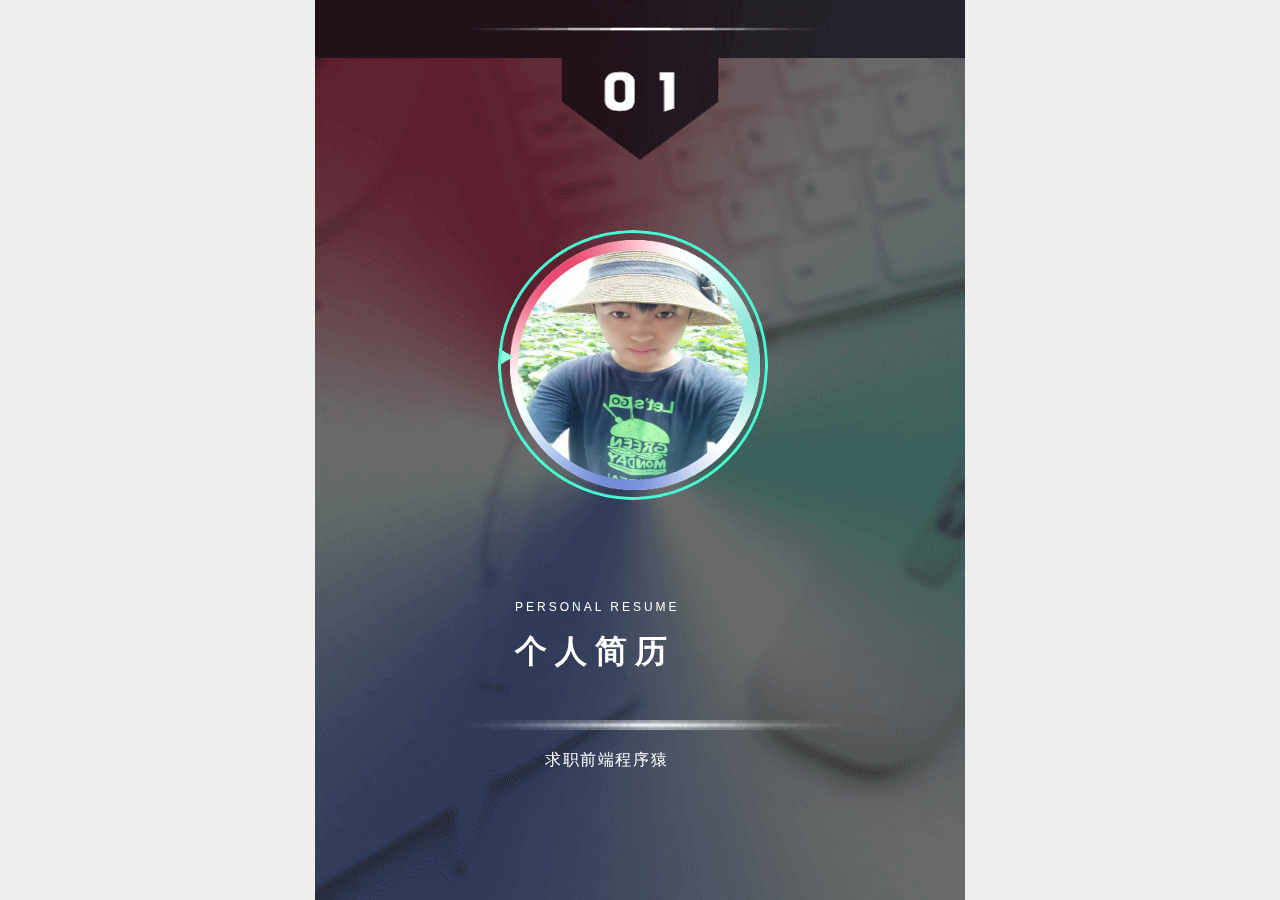
==== 移动端/index.html @ d1a62f68 "移动端" ====
<!DOCTYPE html>
<html>
<head lang="en">
    <meta charset="UTF-8">
    <meta name="viewport"
          content="width=device-width, user-scalable=no, initial-scale=1.0, maximum-scale=1.0, minimum-scale=1.0">
    <title></title>
    <link charset="utf-8" type="text/css" rel="stylesheet" href="css/reset.min.css"/>
    <link charset="utf-8" type="text/css" rel="stylesheet" href="css/swiper.min.css"/>
    <link rel="stylesheet" href="css/animate.css"/>
    <link charset="utf-8" type="text/css" rel="stylesheet" href="css/index.css"/>
</head>
<body>
<!--music-->
<div class="music" id="music">
    <audio id="musicAudio" src="music/hah.mp3" preload="none" loop></audio>
</div>
<section class="main" id="main">
    <div class="swiper-container">
        <div class="swiper-wrapper">
            <!--第一页-->
            <div class="swiper-slide slide1">
                <img src="img/yuan1.png" alt=""/>
                <img src="img/psb.jpg" alt=""/>
                <img src="img/ttttt.png" alt=""/>
                <img src="img/jjjjjj.png" alt=""/>
                <img src="img/iiii.png" alt=""/>
                <img src="img/xia.png" alt=""/>
                <img src="img/xia.png" alt=""/>
                <span class="span1">PERSONAL RESUME</span>
                <span class="span2">个人简历</span>
                <span class="span3" >求职前端程序猿</span>
                <span class="span4">给我一个机会</span>
                <span class="span5">还你一份惊喜</span>
                <span class="span6">进一步了解</span>
                
            </div>
            <!--第二页-->
            <div class="swiper-slide slide2">
                <img src="img/efefed.png" alt=""/>
                <img src="img/mnmn.png" alt=""/>
                <img src="img/mnmn2.png" alt=""/>
                <img src="img/biankuang1.png" alt=""/>
                <img src="img/biankuang1.png" alt=""/>
                <img src="img/biankuang1.png" alt=""/>
                <img src="img/biankuang1.png" alt=""/>
                <img src="img/biankuang1.png" alt=""/>

                <div class="div1">个人信息</div>
                <div class="div8">ABOUT</div>
                <div class="div2">
                    <span class="span1"></span>
                    <span class="span2">智萌杰</span>
                </div>
                <div class="div3">居住地址：  北京</div>
                <div class="div4">不才专业：计算机应用</div>
                <div class="div5">毕业院校：大连理工</div>
                <div class="div6">最高学历：大专</div>
                <div class="div7">工作经验：菜鸟xx</div>
            </div>
            <!--第三页-->
            <div class="swiper-slide slide3">
                <img src="img/baise.jpg" alt=""/>
                <img src="img/baise.jpg" alt=""/>
                <img src="img/baise.jpg" alt=""/>
                <img src="img/baise.jpg" alt=""/>
                <img src="img/baise.jpg" alt=""/>
                <img src="img/zise.jpg" alt=""/>
                <img src="img/huang.jpg" alt=""/>
                <img src="img/hong.jpg" alt=""/>
                <img src="img/lvse.jpg" alt=""/>
                <img src="img/lanse.jpg" alt=""/>
                <div class="div1">专业技能</div>
                <div class="div7">PS</div>
                <div class="div2">CSS</div>
                <div class="div3">JS</div>
                <div class="div4">H5</div>
                <div class="div5">Node</div>
                <div class="div6">SKILL</div>
            </div>
            <!--第4页-->
            <div class="swiper-slide slide4">
                 <div class="div1">自我评价</div>

                <div class="div2">我并不完美，却期待完美，而你的肯定，将成为我蜕变的开始</div>
                 <div class="div3">工作岗位是人生拼搏进取的支点，在我的岗位上，我是一个敬业的，追求完美的</div>
                <div class="div4">效率是我执着的追求，也许我做的还不够好，但我始终相信学习会解决一切问题</div>
                <div class="div5">积极乐观,大方健谈，善于沟通是我的优势，在面对困难和问题时，我相信只要沟通得当，团队会有很强的凝聚力</div>


            </div>
            <!--第5页-->
            <div class="swiper-slide slide5">
                <img src="img/mmqrcode1470910731181.png" alt=""/>
                <img src="img/weixin.jpg" alt=""/>
                <img src="img/qq.jpg" alt=""/>
                <img src="img/dianhua.jpg" alt=""/>
                <img src="img/youxiang.jpg" alt=""/>
                <div class="div1">联系方式</div>
                <div class="div2">扫描上方↑二维码</div>
                <div class="div3">979788306</div>
                <div class="div4">18730921020</div>
                <div class="div5">979788306@qq.com</div>

            </div>
            <!--第6页-->
            <div class="swiper-slide slide6">
                <div class="div1">勿忘初心</div>
                <div class="div2">方的始终</div>
                <div class="div3">感谢观看！</div>
            </div>
            </div>
        </div>
</section>

<script src="js/html5.min.js"></script>
<script charset="utf-8" type="text/javascript" src="js/swiper.min.js"></script>
<script charset="utf-8" type="text/javascript" src="js/index.js"></script>
</body>
</html>
---- 移动端/css/index.css ----
html, body {
    width: 100%;
    height: 100%;
    background: #EEE;
    overflow: hidden;
}

html {
    font-size: 100px;
}

.main {
    position: relative;
    margin: 0 auto;
    width: 100%;
    height: 100%;


}

.swiper-container, .swiper-wrapper, .swiper-slide {
    width: 100%;
    height: 100%;
}

.swiper-slide {
    position: relative;
}

.swiper-slide img {
    position: absolute;

}

img {
    display: block;
}

/*--slide1--*/
.slide1 {
    background: url("../img/r111.png") no-repeat;
    background-size: 100% 100%;
}

.slide1 img:nth-child(1) {
    width: 2.5rem;
    height: 2.5rem;
    top: 2.4rem;
    left: 1.95rem;
}

.slide1 img:nth-child(2) {
    width: 2.3rem;
    height: 2.3rem;
    top: 2.5rem;
    left: 2.03rem;
    border-radius: 50%;
}

.slide1 img:nth-child(3) {
    width: 2.7rem;
    height: 2.7rem;
    top: 2.3rem;
    left: 1.83rem;
    border-radius: 50%;
}

.slide1 img:nth-child(4) {
    width: 4rem;
    height: 0.1rem;
    top: 7.2rem;
    left: 1.4rem;

}

.slide1 img:nth-child(5) {
    width: 5rem;
    height: 0.8rem;
    top: 9.5rem;
    left: .8rem;
}

.slide1 img:nth-child(6) {
    width: 0.4rem;
    height: 0.4rem;
    top: 9.7rem;
    left: 1.2rem;
}

.slide1 img:nth-child(7) {
    width: 0.4rem;
    height: 0.4rem;
    top: 9.7rem;
    right: 1.2rem;
}

.slide1 .span1 {
    color: rgb(255, 255, 255);
    font-size: 12px;
    line-height: inherit;
    letter-spacing: 0.25em;
    background-color: initial;
    position: absolute;
    top: 6rem;
    left: 2rem;

}

.slide1 .span2 {
    color: rgb(255, 255, 255);
    line-height: inherit;
    font-size: 32px;
    font-weight: bold;
    letter-spacing: 0.25em;
    background-color: initial;
    position: absolute;
    top: 6.3rem;
    left: 2rem;
}

.slide1 .span3 {
    color: rgb(255, 255, 255);
    font-size: 16px;
    line-height: inherit;
    letter-spacing: 0.1em;
    background-color: initial;
    position: absolute;
    top: 7.5rem;
    left: 2.3rem;
}

.slide1 .span4 {
    color: #ffffff;
    font-size: 16px;
    line-height: inherit;
    letter-spacing: 0.1em;
    background-color: initial;
    position: absolute;
    top: 9rem;
    left: 1.3rem;
}

.slide1 .span5 {
    color: #ffffff;
    font-size: 16px;
    line-height: inherit;
    letter-spacing: 0.1em;
    background-color: initial;
    position: absolute;
    top: 9rem;
    right: 1.1rem;
}

.slide1 .span6 {
    font-size: 16px;
    line-height: inherit;
    letter-spacing: 0.5em;
    color: rgb(0, 0, 0);
    font-weight: bold;
    background-color: initial;
    position: absolute;
    top: 9.7rem;
    left: 2.2rem;

}

/*--slide2--*/
.slide2 {
    background: url("../img/re2.png") no-repeat;
    background-size: 100% 100%;
}

.slide2 .div1 {
    font-size: 20px;
    font-weight: bold;
    color: #ffffff;
    width: 2rem;
    height: 0.7rem;
    line-height: 0.7rem;
    border: 1px dotted #ffffff;
    text-align: center;
    position: absolute;
    top: 2.5rem;
    left: 2.3rem;
    border-radius: 10px;
}

.slide2 .div2 span {
    display: block;
}

.slide2 .div2 .span1 {
    width: 2.7rem;
    height: 0.8rem;
    line-height: 0.8rem;
    background: cyan;
    opacity: 0.1;
    position: absolute;
    top: 4.5rem;
    left: 2rem;

}

.slide2 .div2 .span2 {
    font-size: 20px;
    width: 2.2rem;
    height: 0.6rem;
    line-height: 0.6rem;
    background: cyan;
    position: absolute;
    top: 4.63rem;
    left: 2.25rem;
    text-align: center;
}

.slide2 .div3 {
    color: #000;
    font-size: 18px;
    position: absolute;
    top: 5.35rem;
    left: 1.8rem;
}

.slide2 .div4 {
    color: #000;
    font-size: 18px;
    position: absolute;
    top: 6.35rem;
    left: 1.8rem;

}

.slide2 .div5 {
    color: #000;
    font-size: 18px;
    position: absolute;
    top: 7.35rem;
    left: 1.8rem;
}

.slide2 .div6 {
    color: #000;
    font-size: 18px;
    position: absolute;
    top: 8.35rem;
    left: 1.8rem;
}

.slide2 .div7 {
    color: #000;
    font-size: 18px;
    position: absolute;
    top: 9.35rem;
    left: 1.8rem;
}

.slide2 .div8 {
    color: #fff;
    font-size: 20px;
    position: absolute;
    top: 3.4rem;
    left: 2.7rem;
}

.slide2 img:nth-child(1) {
    width: 5.5rem;
    height: 6rem;
    top: 4rem;
    left: 0.5rem;
}

.slide2 img:nth-child(2) {
    width: 1rem;
    height: 0.5rem;
    top: 4.7rem;
    left: 1.1rem;
}

.slide2 img:nth-child(3) {
    width: 1rem;
    height: 0.5rem;
    top: 4.7rem;
    right: 0.9rem;
}

.slide2 img:nth-child(4) {
    width: 4.5rem;
    height: 0.5rem;
    top: 5.3rem;
    right: 0.9rem;
}

.slide2 img:nth-child(5) {
    width: 4.5rem;
    height: 0.5rem;
    top: 6.3rem;
    right: 0.9rem;
}

.slide2 img:nth-child(6) {
    width: 4.5rem;
    height: 0.5rem;
    top: 7.3rem;
    right: 0.9rem;
}

.slide2 img:nth-child(7) {
    width: 4.5rem;
    height: 0.5rem;
    top: 8.3rem;
    right: 0.9rem;
}

.slide2 img:nth-child(8) {
    width: 4.5rem;
    height: 0.5rem;
    top: 9.3rem;
    right: 0.9rem;
}

.slide3 {
    background: url("../img/re3.png") no-repeat;
    background-size: 100% 100%;

}

.slide3 .div1 {
    font-size: 20px;
    font-weight: bold;
    color: #ffffff;
    width: 2rem;
    height: 0.7rem;
    line-height: 0.7rem;
    border: 1px dotted #ffffff;
    text-align: center;
    position: absolute;
    top: 2.5rem;
    left: 2.3rem;
    border-radius: 10px;
}

.slide3 .div2 {
    color: #EEEEEE;
    font-size: 25px;
    position: absolute;
    top: 5.8rem;
    left: 0.8rem;
    font-weight: 700;
}

.slide3 .div3 {
    color: #EEEEEE;
    font-size: 30px;
    position: absolute;
    top: 6.9rem;
    left: 0.9rem;
    font-weight: 700;
}

.slide3 .div4 {
    color: #EEEEEE;
    font-size: 30px;
    position: absolute;
    top: 8.1rem;
    left: .81rem;
    font-weight: 700;
}

.slide3 .div5 {
    color: #EEEEEE;
    font-size: 25px;
    position: absolute;
    top: 9.35rem;
    left: .7rem;
    font-weight: 500;
}

.slide3 .div6 {
    color: #fff;
    font-size: 20px;
    position: absolute;
    top: 3.4rem;
    left: 2.8rem;
}
.slide3 .div7 {
      color: #EEEEEE;
    font-size: 25px;
    position: absolute;
    top: 4.8rem;
    left: 0.9rem;
    font-weight: 700;
}


.slide3 img:nth-child(1) {
     width: 3.6rem;
     height: 0.4rem;
     top: 4.85rem;
     left:2rem;
 }
.slide3 img:nth-child(2) {
    width: 3.6rem;
    height: 0.4rem;
    top: 5.85rem;
    left:2rem;
}
.slide3 img:nth-child(3) {
    width: 3.6rem;
    height: 0.4rem;
    top: 7rem;
    left:2rem;
}
.slide3 img:nth-child(4) {
    width: 3.6rem;
    height: 0.4rem;
    top: 8.2rem;
    left:2rem;
}
.slide3 img:nth-child(5) {
    width: 3.6rem;
    height: 0.4rem;
    top: 9.4rem;
    left:2rem;
}

.slide3 img:nth-child(6) {
    width: 2.16rem;
    height: 0.4rem;
    top: 4.85rem;
    left:2rem;
}
.slide3 img:nth-child(7) {
    width: 2.88rem;
    height: 0.4rem;
    top: 5.85rem;
    left:2rem;
}
.slide3 img:nth-child(8) {
    width: 2.88rem;
    height: 0.4rem;
    top: 7rem;
    left:2rem;
}
.slide3 img:nth-child(9) {
    width: 2.65rem;
    height: 0.4rem;
    top: 8.2rem;
    left:2rem;
}
.slide3 img:nth-child(10) {
    width: 2rem;
    height: 0.4rem;
    top: 9.4rem;
    left:2rem;
}

.slide4{
    background: url("../img/re4.png") no-repeat;
    background-size: 100% 100%;
}
.slide4 .div1{
    font-size: 20px;
    font-weight: bold;
    color: #ffffff;
    width: 2rem;
    height: 0.7rem;
    line-height: 0.7rem;
    border: 1px dotted #ffffff;
    text-align: center;
    position: absolute;
    top: 2.5rem;
    left: 2.3rem;
    border-radius: 10px;
}
.slide4 .div2{
    width: 5.5rem;
    height: 1rem;
    color: lightgoldenrodyellow;
    font-size: 20px;
    font-weight: bold;
    position: absolute;
    top: 4rem;
    left: 0.6rem;
    text-indent:2em
}
.slide4 .div3{
    width: 5.5rem;
    height: 1rem;
    color: skyblue;
    font-size: 20px;
    font-weight: bold;
    position: absolute;
    top: 5.5rem;
    left: 0.6rem;
    text-indent:2em
}
.slide4 .div4{
    width: 5.5rem;
    height: 1rem;
    color: mistyrose;
    font-size: 20px;
    font-weight: bold;
    position: absolute;
    top: 7rem;
    left: 0.6rem;
    text-indent:2em
}
.slide4 .div5{
    width: 5.5rem;
    height: 1rem;
    color:lightseagreen;
    font-size: 20px;
    font-weight: bold;
    position: absolute;
    top: 8.6rem;
    left: 0.6rem;
    text-indent:2em
}

.slide5{
    background: url("../img/re05.jpg") no-repeat;
    background-size: 100% 100%;

}
.slide5 img:nth-child(1){
    width: 2rem;
    height: 2rem;
    top: 3.5rem;
    left: 2.3rem;
}
.slide5 img:nth-child(2){
    width: 0.6rem;
    height: 0.6rem;
    top: 7rem;
    left: 0.6rem;
    border-radius: 50%;
}
.slide5 img:nth-child(3){
    width:0.6rem;
    height: 0.6rem;
    top: 8rem;
    left:0.6rem;
    border-radius: 50%;
}
.slide5 img:nth-child(4){
    width:0.6rem;
    height: 0.6rem;
    top: 9rem;
    left:0.6rem;
    border-radius: 50%;
}
.slide5 img:nth-child(5){
    width:0.6rem;
    height: 0.6rem;
    top: 10rem;
    left:0.6rem;
    border-radius: 50%;
}
.slide5 .div1{
    font-size: 20px;
    font-weight: bold;
    color: #ffffff;
    width: 2rem;
    height: 0.7rem;
    line-height: 0.7rem;
    border: 1px dotted #ffffff;
    text-align: center;
    position: absolute;
    top: 2.5rem;
    left: 2.3rem;
    border-radius: 10px;
}
.slide5 .div2{
    color: #fff;
    font-size: 20px;
    position: absolute;
    top: 7.1rem;
    left: 1.8rem;
}
.slide5 .div3{
    color: #fff;
    font-size: 20px;
    position: absolute;
    top: 8.1rem;
    left: 1.8rem;
}
.slide5 .div4{
    color: #fff;
    font-size: 20px;
    position: absolute;
    top: 9.1rem;
    left: 1.8rem;
}

.slide5 .div5{
    color: #fff;
    font-size: 20px;
    position: absolute;
    top: 10.1rem;
    left: 1.8rem;
}

.slide6{
    background: url("../img/re01.jpg")no-repeat;
    background-size: 100% 100%;
}
.slide6 .div1{
    color: blanchedalmond;
    font-size: 30px;
    position: absolute;
    top: 1rem;
    left: 2.4rem;
}
.slide6 .div2{
    color: blanchedalmond;
    font-size: 30px;
    position: absolute;
    top: 2.2rem;
    left: 2.4rem;
}

.slide6 .div3{
    color: darkorange;
    font-size:50px;
    position: absolute;
    top: 6rem;
    left: 1.8rem;
}

.music {
    display: none;
    position: absolute;
    top: 1rem;
    right: .2rem;
    z-index: 1000;
    width: .6rem;
    height: .6rem;
    background: url("../music/music.svg") no-repeat;
    background-size: 100% 100%;
}

.music audio {
    display: none;
}

.music.move {
    -webkit-animation: musicMove .5s linear 0s infinite both;
    animation: musicMove .5s linear 0s infinite both;
}

@-webkit-keyframes musicMove {
    0% {
        -webkit-transform: rotate(0deg);
        transform: rotate(0deg);
    }

    100% {
        -webkit-transform: rotate(360deg);
        transform: rotate(360deg);
    }
}

@keyframes musicMove {
    0% {
        -webkit-transform: rotate(0deg);
        transform: rotate(0deg);
    }

    100% {
        -webkit-transform: rotate(360deg);
        transform: rotate(360deg);
    }
}















@media screen and ( min-width: 212px){/*213px��ʾ����ʽ LG Optimus One*/}
@media screen and ( min-width: 319px){/*320px��ʾ����ʽ ƻ��4/4S/5C/5S��ݮZ30 */}
@media screen and ( min-width: 359px){/*360px��ʾ����ʽ ����Z1*/}
@media screen and ( min-width: 383px){/*384px��ʾ����ʽ ��ݮZ10 �ȸ� Nexus 6 LG Optimus G*/}
@media screen and ( min-width: 399px){/*399px��ʾ����ʽ ����galaxyNote*/}
@media screen and ( min-width: 414px){/*414px��ʾ����ʽ ƻ��6plus*/}
@media screen and ( min-width: 423px){/*424px��ʾ����ʽ LG 4X */}
@media screen and ( min-width: 479px){/*480px��ʾ����ʽ ����MT27i Xperia sola*/}
@media screen and ( min-width: 539px){/*640px��ʾ����ʽ Ħ������Droid3/4/Razr Atrix 4g*/}
@media screen and ( min-width: 639px){/*640px��ʾ����ʽ*/}
@media screen and ( min-width: 640px){/*640px������ʾ����ʽ*/}
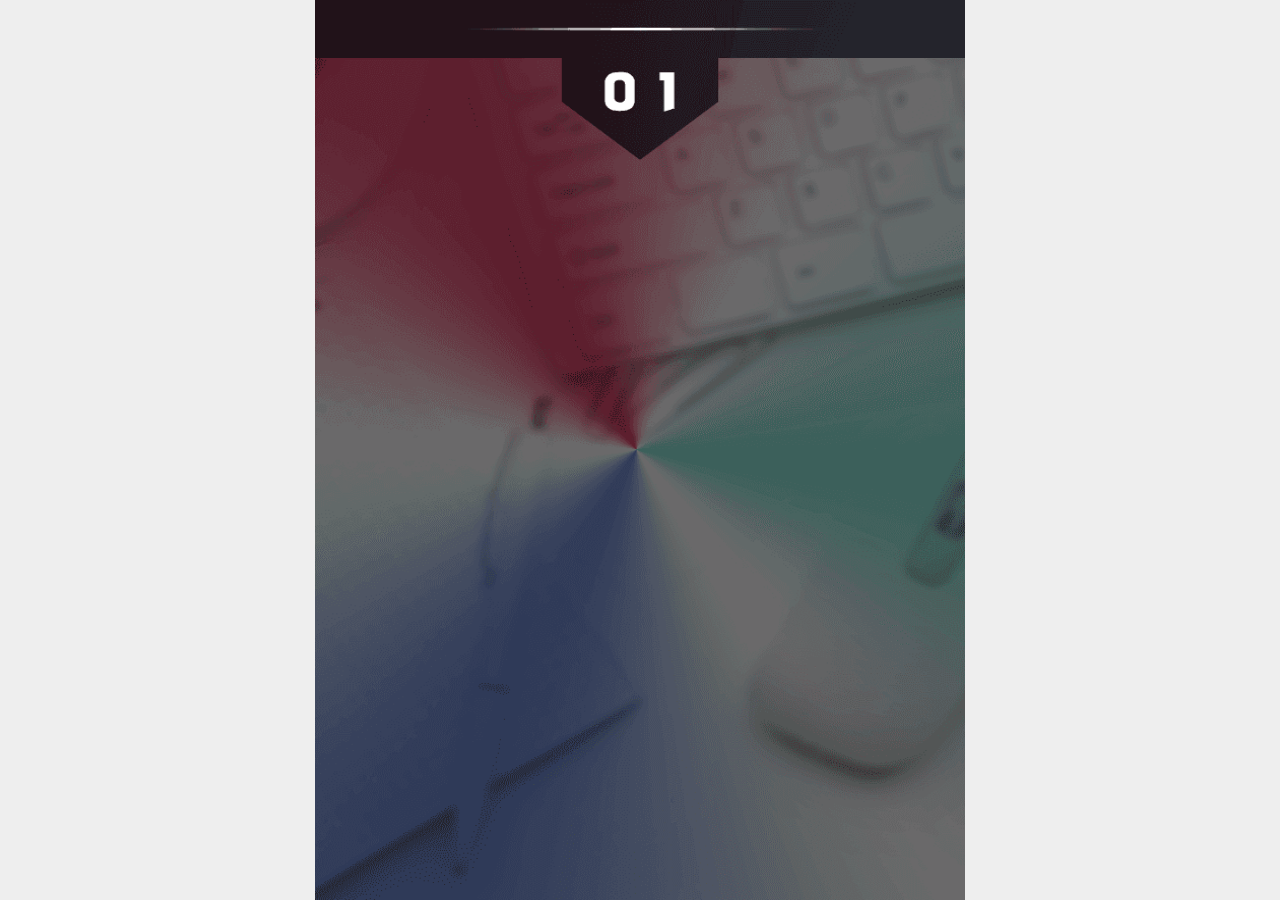
==== commit 2c2d8cf0: "zhi" ====
--- a/移动端/index.html
+++ b/移动端/index.html
@@ -106,7 +106,7 @@
             <!--第6页-->
             <div class="swiper-slide slide6">
                 <div class="div1">勿忘初心</div>
-                <div class="div2">方的始终</div>
+                <div class="div2">方得始终</div>
                 <div class="div3">感谢观看！</div>
             </div>
             </div>
--- a/移动端/css/index.css
+++ b/移动端/css/index.css
@@ -29,6 +29,7 @@
 
 .swiper-slide img {
     position: absolute;
+    opacity: 0;
 
 }
 
@@ -45,14 +46,14 @@
 .slide1 img:nth-child(1) {
     width: 2.5rem;
     height: 2.5rem;
-    top: 2.4rem;
+    top: 2.2rem;
     left: 1.95rem;
 }
 
 .slide1 img:nth-child(2) {
     width: 2.3rem;
     height: 2.3rem;
-    top: 2.5rem;
+    top: 2.3rem;
     left: 2.03rem;
     border-radius: 50%;
 }
@@ -60,7 +61,7 @@
 .slide1 img:nth-child(3) {
     width: 2.7rem;
     height: 2.7rem;
-    top: 2.3rem;
+    top: 2.1rem;
     left: 1.83rem;
     border-radius: 50%;
 }
@@ -68,7 +69,7 @@
 .slide1 img:nth-child(4) {
     width: 4rem;
     height: 0.1rem;
-    top: 7.2rem;
+    top: 6.6rem;
     left: 1.4rem;
 
 }
@@ -76,22 +77,26 @@
 .slide1 img:nth-child(5) {
     width: 5rem;
     height: 0.8rem;
-    top: 9.5rem;
+    top: 8.4rem;
     left: .8rem;
 }
 
 .slide1 img:nth-child(6) {
     width: 0.4rem;
     height: 0.4rem;
-    top: 9.7rem;
+    top: 8.6rem;
     left: 1.2rem;
 }
 
 .slide1 img:nth-child(7) {
     width: 0.4rem;
     height: 0.4rem;
-    top: 9.7rem;
+    top: 8.6rem;
     right: 1.2rem;
+}
+
+.slide1 span{
+    opacity: 0;
 }
 
 .slide1 .span1 {
@@ -101,7 +106,7 @@
     letter-spacing: 0.25em;
     background-color: initial;
     position: absolute;
-    top: 6rem;
+    top: 5.1rem;
     left: 2rem;
 
 }
@@ -114,7 +119,7 @@
     letter-spacing: 0.25em;
     background-color: initial;
     position: absolute;
-    top: 6.3rem;
+    top: 5.4rem;
     left: 2rem;
 }
 
@@ -125,7 +130,7 @@
     letter-spacing: 0.1em;
     background-color: initial;
     position: absolute;
-    top: 7.5rem;
+    top: 6.9rem;
     left: 2.3rem;
 }
 
@@ -136,7 +141,7 @@
     letter-spacing: 0.1em;
     background-color: initial;
     position: absolute;
-    top: 9rem;
+    top: 7.9rem;
     left: 1.3rem;
 }
 
@@ -147,7 +152,7 @@
     letter-spacing: 0.1em;
     background-color: initial;
     position: absolute;
-    top: 9rem;
+    top: 7.9rem;
     right: 1.1rem;
 }
 
@@ -159,9 +164,61 @@
     font-weight: bold;
     background-color: initial;
     position: absolute;
-    top: 9.7rem;
+    top: 8.6rem;
     left: 2.2rem;
 
+}
+#page1 img:nth-child(1){
+    -webkit-animation:zoomIn 1s linear 0.1s both ;
+    animation: zoomIn 1s linear 0.1s both;
+}
+#page1 img:nth-child(2){
+    -webkit-animation:zoomIn 1s linear 0.1s both ;
+    animation: zoomIn 1s linear 0.1s both;
+}
+#page1 img:nth-child(3){
+    -webkit-animation:zoomIn 1s linear 0.1s both ;
+    animation: zoomIn 1s linear 0.1s both;
+}
+#page1 img:nth-child(4){
+    -webkit-animation:zoomIn 1s linear 0.1s both ;
+    animation: zoomIn 1s linear 0.1s both;
+}
+#page1 img:nth-child(5){
+    -webkit-animation:zoomIn 1s linear 0.1s both ;
+    animation: zoomIn 1s linear 0.1s both;
+}
+#page1 img:nth-child(6){
+    -webkit-animation:zoomIn 1s linear 0.1s both ;
+    animation: zoomIn 1s linear 0.1s both;
+}
+#page1 img:nth-child(7){
+    -webkit-animation:zoomIn 1s linear 0.1s both ;
+    animation: zoomIn 1s linear 0.1s both;
+}
+#page1 span:nth-child(8){
+    -webkit-animation:zoomIn 1s linear 0.1s both ;
+    animation: zoomIn 1s linear 0.1s both;
+}
+#page1 span:nth-child(9){
+    -webkit-animation:zoomIn 1s linear 0.1s both ;
+    animation: zoomIn 1s linear 0.1s both;
+}
+#page1 span:nth-child(10){
+    -webkit-animation:zoomIn 1s linear 0.1s both ;
+    animation: zoomIn 1s linear 0.1s both;
+}
+#page1 span:nth-child(11){
+    -webkit-animation:zoomIn 1s linear 0.1s both ;
+    animation: zoomIn 1s linear 0.1s both;
+}
+#page1 span:nth-child(12){
+    -webkit-animation:zoomIn 1s linear 0.1s both ;
+    animation: zoomIn 1s linear 0.1s both;
+}
+#page1 span:nth-child(13){
+    -webkit-animation:zoomIn 1s linear 0.1s both ;
+    animation: zoomIn 1s linear 0.1s both;
 }
 
 /*--slide2--*/
@@ -180,7 +237,7 @@
     border: 1px dotted #ffffff;
     text-align: center;
     position: absolute;
-    top: 2.5rem;
+    top: 1.9rem;
     left: 2.3rem;
     border-radius: 10px;
 }
@@ -196,7 +253,7 @@
     background: cyan;
     opacity: 0.1;
     position: absolute;
-    top: 4.5rem;
+    top: 3.5rem;
     left: 2rem;
 
 }
@@ -208,7 +265,7 @@
     line-height: 0.6rem;
     background: cyan;
     position: absolute;
-    top: 4.63rem;
+    top: 3.6rem;
     left: 2.25rem;
     text-align: center;
 }
@@ -217,7 +274,7 @@
     color: #000;
     font-size: 18px;
     position: absolute;
-    top: 5.35rem;
+    top: 4.45rem;
     left: 1.8rem;
 }
 
@@ -225,7 +282,7 @@
     color: #000;
     font-size: 18px;
     position: absolute;
-    top: 6.35rem;
+    top: 5.45rem;
     left: 1.8rem;
 
 }
@@ -234,7 +291,7 @@
     color: #000;
     font-size: 18px;
     position: absolute;
-    top: 7.35rem;
+    top: 6.45rem;
     left: 1.8rem;
 }
 
@@ -242,7 +299,7 @@
     color: #000;
     font-size: 18px;
     position: absolute;
-    top: 8.35rem;
+    top: 7.45rem;
     left: 1.8rem;
 }
 
@@ -250,7 +307,7 @@
     color: #000;
     font-size: 18px;
     position: absolute;
-    top: 9.35rem;
+    top: 8.45rem;
     left: 1.8rem;
 }
 
@@ -258,66 +315,136 @@
     color: #fff;
     font-size: 20px;
     position: absolute;
-    top: 3.4rem;
+    top: 2.7rem;
     left: 2.7rem;
 }
 
 .slide2 img:nth-child(1) {
     width: 5.5rem;
     height: 6rem;
-    top: 4rem;
+    top: 3.3rem;
     left: 0.5rem;
 }
 
 .slide2 img:nth-child(2) {
     width: 1rem;
     height: 0.5rem;
-    top: 4.7rem;
+    top: 3.7rem;
     left: 1.1rem;
 }
 
 .slide2 img:nth-child(3) {
     width: 1rem;
     height: 0.5rem;
-    top: 4.7rem;
+    top: 3.7rem;
     right: 0.9rem;
 }
 
 .slide2 img:nth-child(4) {
     width: 4.5rem;
     height: 0.5rem;
-    top: 5.3rem;
+    top: 4.4rem;
     right: 0.9rem;
 }
 
 .slide2 img:nth-child(5) {
     width: 4.5rem;
     height: 0.5rem;
-    top: 6.3rem;
+    top: 5.4rem;
     right: 0.9rem;
 }
 
 .slide2 img:nth-child(6) {
     width: 4.5rem;
     height: 0.5rem;
-    top: 7.3rem;
+    top: 6.4rem;
     right: 0.9rem;
 }
 
 .slide2 img:nth-child(7) {
     width: 4.5rem;
     height: 0.5rem;
-    top: 8.3rem;
+    top: 7.4rem;
     right: 0.9rem;
 }
 
 .slide2 img:nth-child(8) {
     width: 4.5rem;
     height: 0.5rem;
-    top: 9.3rem;
+    top: 8.4rem;
     right: 0.9rem;
 }
-
+.slide2 div{
+    opacity: 0;
+}
+#page2 img:nth-child(1){
+    -webkit-animation:zoomIn 1s linear 0.1s both ;
+    animation: zoomIn 1s linear 0.1s both;
+}
+#page2 img:nth-child(2){
+    -webkit-animation:zoomIn 1s linear 0.1s both ;
+    animation: zoomIn 1s linear 0.1s both;
+}
+#page2 img:nth-child(3){
+    -webkit-animation:zoomIn 1s linear 0.1s both ;
+    animation: zoomIn 1s linear 0.1s both;
+}
+#page2 img:nth-child(4){
+    -webkit-animation:zoomIn 1s linear 0.1s both ;
+    animation: zoomIn 1s linear 0.1s both;
+}
+#page2 img:nth-child(5){
+    -webkit-animation:zoomIn 1s linear 0.1s both ;
+    animation: zoomIn 1s linear 0.1s both;
+}
+#page2 img:nth-child(6){
+    -webkit-animation:zoomIn 1s linear 0.1s both ;
+    animation: zoomIn 1s linear 0.1s both;
+}
+#page2 img:nth-child(7){
+    -webkit-animation:zoomIn 1s linear 0.1s both ;
+    animation: zoomIn 1s linear 0.1s both;
+}
+#page2 img:nth-child(8){
+    -webkit-animation:zoomIn 1s linear 0.1s both ;
+    animation: zoomIn 1s linear 0.1s both;
+}
+#page2 div:nth-child(9){
+    -webkit-animation:zoomIn 1s linear 0.1s both ;
+    animation: zoomIn 1s linear 0.1s both;
+}
+#page2 div:nth-child(10){
+    -webkit-animation:zoomIn 1s linear 0.1s both ;
+    animation: zoomIn 1s linear 0.1s both;
+}
+#page2 div:nth-child(11){
+    -webkit-animation:zoomIn 1s linear 0.1s both ;
+    animation: zoomIn 1s linear 0.1s both;
+}
+#page2 div:nth-child(12){
+    -webkit-animation:zoomIn 1s linear 0.1s both ;
+    animation: zoomIn 1s linear 0.1s both;
+}
+#page2 div:nth-child(13){
+    -webkit-animation:zoomIn 1s linear 0.1s both ;
+    animation: zoomIn 1s linear 0.1s both;
+}
+#page2 div:nth-child(14){
+    -webkit-animation:zoomIn 1s linear 0.1s both ;
+    animation: zoomIn 1s linear 0.1s both;
+}
+#page2 div:nth-child(15){
+    -webkit-animation:zoomIn 1s linear 0.1s both ;
+    animation: zoomIn 1s linear 0.1s both;
+}
+#page2 div:nth-child(16){
+    -webkit-animation:zoomIn 1s linear 0.1s both ;
+    animation: zoomIn 1s linear 0.1s both;
+}
+
+
+
+/*slide3*/
 .slide3 {
     background: url("../img/re3.png") no-repeat;
     background-size: 100% 100%;
@@ -334,7 +461,7 @@
     border: 1px dotted #ffffff;
     text-align: center;
     position: absolute;
-    top: 2.5rem;
+    top: 2.2rem;
     left: 2.3rem;
     border-radius: 10px;
 }
@@ -343,7 +470,7 @@
     color: #EEEEEE;
     font-size: 25px;
     position: absolute;
-    top: 5.8rem;
+    top: 5.1rem;
     left: 0.8rem;
     font-weight: 700;
 }
@@ -352,7 +479,7 @@
     color: #EEEEEE;
     font-size: 30px;
     position: absolute;
-    top: 6.9rem;
+    top: 6.2rem;
     left: 0.9rem;
     font-weight: 700;
 }
@@ -361,7 +488,7 @@
     color: #EEEEEE;
     font-size: 30px;
     position: absolute;
-    top: 8.1rem;
+    top: 7.4rem;
     left: .81rem;
     font-weight: 700;
 }
@@ -370,7 +497,7 @@
     color: #EEEEEE;
     font-size: 25px;
     position: absolute;
-    top: 9.35rem;
+    top: 8.65rem;
     left: .7rem;
     font-weight: 500;
 }
@@ -379,14 +506,14 @@
     color: #fff;
     font-size: 20px;
     position: absolute;
-    top: 3.4rem;
+    top: 3rem;
     left: 2.8rem;
 }
 .slide3 .div7 {
       color: #EEEEEE;
     font-size: 25px;
     position: absolute;
-    top: 4.8rem;
+    top: 4.1rem;
     left: 0.9rem;
     font-weight: 700;
 }
@@ -395,65 +522,138 @@
 .slide3 img:nth-child(1) {
      width: 3.6rem;
      height: 0.4rem;
-     top: 4.85rem;
+     top: 4.15rem;
      left:2rem;
  }
 .slide3 img:nth-child(2) {
     width: 3.6rem;
     height: 0.4rem;
-    top: 5.85rem;
+    top: 5.15rem;
     left:2rem;
 }
 .slide3 img:nth-child(3) {
     width: 3.6rem;
     height: 0.4rem;
-    top: 7rem;
+    top: 6.3rem;
     left:2rem;
 }
 .slide3 img:nth-child(4) {
     width: 3.6rem;
     height: 0.4rem;
-    top: 8.2rem;
+    top: 7.5rem;
     left:2rem;
 }
 .slide3 img:nth-child(5) {
     width: 3.6rem;
     height: 0.4rem;
-    top: 9.4rem;
+    top: 8.7rem;
     left:2rem;
 }
 
 .slide3 img:nth-child(6) {
     width: 2.16rem;
     height: 0.4rem;
-    top: 4.85rem;
+    top: 4.15rem;
     left:2rem;
 }
 .slide3 img:nth-child(7) {
     width: 2.88rem;
     height: 0.4rem;
-    top: 5.85rem;
+    top: 5.15rem;
     left:2rem;
 }
 .slide3 img:nth-child(8) {
     width: 2.88rem;
     height: 0.4rem;
-    top: 7rem;
+    top: 6.3rem;
     left:2rem;
 }
 .slide3 img:nth-child(9) {
     width: 2.65rem;
     height: 0.4rem;
-    top: 8.2rem;
+    top: 7.5rem;
     left:2rem;
 }
 .slide3 img:nth-child(10) {
     width: 2rem;
     height: 0.4rem;
-    top: 9.4rem;
+    top: 8.7rem;
     left:2rem;
 }
-
+.slide3 div{
+    opacity: 0;
+}
+#page3 img:nth-child(1){
+    -webkit-animation:zoomIn 1s linear 0.1s both ;
+    animation: zoomIn 1s linear 0.1s both;
+}
+#page3 img:nth-child(2){
+    -webkit-animation:zoomIn 1s linear 0.1s both ;
+    animation: zoomIn 1s linear 0.1s both;
+}
+#page3 img:nth-child(3){
+    -webkit-animation:zoomIn 1s linear 0.1s both ;
+    animation: zoomIn 1s linear 0.1s both;
+}
+#page3 img:nth-child(4){
+    -webkit-animation:zoomIn 1s linear 0.1s both ;
+    animation: zoomIn 1s linear 0.1s both;
+}
+#page3 img:nth-child(5){
+    -webkit-animation:zoomIn 1s linear 0.1s both ;
+    animation: zoomIn 1s linear 0.1s both;
+}
+#page3 img:nth-child(6){
+    -webkit-animation:zoomIn 1s linear 0.1s both ;
+    animation: zoomIn 1s linear 0.1s both;
+}
+#page3 img:nth-child(7){
+    -webkit-animation:zoomIn 1s linear 0.1s both ;
+    animation: zoomIn 1s linear 0.1s both;
+}
+#page3 img:nth-child(8){
+    -webkit-animation:zoomIn 1s linear 0.1s both ;
+    animation: zoomIn 1s linear 0.1s both;
+}
+#page3 img:nth-child(9){
+    -webkit-animation:zoomIn 1s linear 0.1s both ;
+    animation: zoomIn 1s linear 0.1s both;
+}
+#page3 img:nth-child(10){
+    -webkit-animation:zoomIn 1s linear 0.1s both ;
+    animation: zoomIn 1s linear 0.1s both;
+}
+#page3 div:nth-child(11){
+    -webkit-animation:zoomIn 1s linear 0.1s both ;
+    animation: zoomIn 1s linear 0.1s both;
+}
+#page3 div:nth-child(12){
+    -webkit-animation:zoomIn 1s linear 0.1s both ;
+    animation: zoomIn 1s linear 0.1s both;
+}
+#page3 div:nth-child(13){
+    -webkit-animation:zoomIn 1s linear 0.1s both ;
+    animation: zoomIn 1s linear 0.1s both;
+}
+#page3 div:nth-child(14){
+    -webkit-animation:zoomIn 1s linear 0.1s both ;
+    animation: zoomIn 1s linear 0.1s both;
+}
+#page3 div:nth-child(15){
+    -webkit-animation:zoomIn 1s linear 0.1s both ;
+    animation: zoomIn 1s linear 0.1s both;
+}
+#page3 div:nth-child(16){
+    -webkit-animation:zoomIn 1s linear 0.1s both ;
+    animation: zoomIn 1s linear 0.1s both;
+}
+#page3 div:nth-child(17){
+    -webkit-animation:zoomIn 1s linear 0.1s both ;
+    animation: zoomIn 1s linear 0.1s both;
+}
+
+
+/*slide4*/
 .slide4{
     background: url("../img/re4.png") no-repeat;
     background-size: 100% 100%;
@@ -468,7 +668,7 @@
     border: 1px dotted #ffffff;
     text-align: center;
     position: absolute;
-    top: 2.5rem;
+    top: 1.9rem;
     left: 2.3rem;
     border-radius: 10px;
 }
@@ -479,7 +679,7 @@
     font-size: 20px;
     font-weight: bold;
     position: absolute;
-    top: 4rem;
+    top: 3rem;
     left: 0.6rem;
     text-indent:2em
 }
@@ -490,7 +690,7 @@
     font-size: 20px;
     font-weight: bold;
     position: absolute;
-    top: 5.5rem;
+    top: 4.5rem;
     left: 0.6rem;
     text-indent:2em
 }
@@ -501,7 +701,7 @@
     font-size: 20px;
     font-weight: bold;
     position: absolute;
-    top: 7rem;
+    top: 6rem;
     left: 0.6rem;
     text-indent:2em
 }
@@ -512,11 +712,38 @@
     font-size: 20px;
     font-weight: bold;
     position: absolute;
-    top: 8.6rem;
+    top: 7.6rem;
     left: 0.6rem;
     text-indent:2em
 }
-
+.slide4 div{
+    opacity: 0;
+}
+#page4 div:nth-child(1){
+    -webkit-animation:zoomIn 1s linear 0.1s both ;
+    animation: zoomIn 1s linear 0.1s both;
+}
+#page4 div:nth-child(2){
+    -webkit-animation:zoomIn 1s linear 0.1s both ;
+    animation: zoomIn 1s linear 0.1s both;
+}
+#page4 div:nth-child(3){
+    -webkit-animation:zoomIn 1s linear 0.1s both ;
+    animation: zoomIn 1s linear 0.1s both;
+}
+#page4 div:nth-child(4){
+    -webkit-animation:zoomIn 1s linear 0.1s both ;
+    animation: zoomIn 1s linear 0.1s both;
+}
+#page4 div:nth-child(5){
+    -webkit-animation:zoomIn 1s linear 0.1s both ;
+    animation: zoomIn 1s linear 0.1s both;
+}
+
+
+
+
+/*slide5*/
 .slide5{
     background: url("../img/re05.jpg") no-repeat;
     background-size: 100% 100%;
@@ -525,34 +752,34 @@
 .slide5 img:nth-child(1){
     width: 2rem;
     height: 2rem;
-    top: 3.5rem;
+    top: 3rem;
     left: 2.3rem;
 }
 .slide5 img:nth-child(2){
     width: 0.6rem;
     height: 0.6rem;
-    top: 7rem;
+    top: 5.8rem;
     left: 0.6rem;
     border-radius: 50%;
 }
 .slide5 img:nth-child(3){
     width:0.6rem;
     height: 0.6rem;
-    top: 8rem;
+    top: 6.8rem;
     left:0.6rem;
     border-radius: 50%;
 }
 .slide5 img:nth-child(4){
     width:0.6rem;
     height: 0.6rem;
-    top: 9rem;
+    top: 7.8rem;
     left:0.6rem;
     border-radius: 50%;
 }
 .slide5 img:nth-child(5){
     width:0.6rem;
     height: 0.6rem;
-    top: 10rem;
+    top: 8.8rem;
     left:0.6rem;
     border-radius: 50%;
 }
@@ -566,7 +793,7 @@
     border: 1px dotted #ffffff;
     text-align: center;
     position: absolute;
-    top: 2.5rem;
+    top: 2.1rem;
     left: 2.3rem;
     border-radius: 10px;
 }
@@ -574,21 +801,21 @@
     color: #fff;
     font-size: 20px;
     position: absolute;
-    top: 7.1rem;
+    top: 5.8rem;
     left: 1.8rem;
 }
 .slide5 .div3{
     color: #fff;
     font-size: 20px;
     position: absolute;
-    top: 8.1rem;
+    top: 6.8rem;
     left: 1.8rem;
 }
 .slide5 .div4{
     color: #fff;
     font-size: 20px;
     position: absolute;
-    top: 9.1rem;
+    top: 7.8rem;
     left: 1.8rem;
 }
 
@@ -596,10 +823,55 @@
     color: #fff;
     font-size: 20px;
     position: absolute;
-    top: 10.1rem;
+    top: 8.8rem;
     left: 1.8rem;
 }
-
+.slide5 div{
+    opacity: 0;
+}
+#page5  img:nth-child(1){
+    -webkit-animation:zoomIn 1s linear 0.1s both ;
+    animation: zoomIn 1s linear 0.1s both;
+}
+#page5  img:nth-child(2){
+    -webkit-animation:zoomIn 1s linear 0.1s both ;
+    animation: zoomIn 1s linear 0.1s both;
+}
+#page5  img:nth-child(3){
+    -webkit-animation:zoomIn 1s linear 0.1s both ;
+    animation: zoomIn 1s linear 0.1s both;
+}
+#page5  img:nth-child(4){
+    -webkit-animation:zoomIn 1s linear 0.1s both ;
+    animation: zoomIn 1s linear 0.1s both;
+}
+#page5  img:nth-child(5){
+    -webkit-animation:zoomIn 1s linear 0.1s both ;
+    animation: zoomIn 1s linear 0.1s both;
+}
+#page5  div:nth-child(6){
+    -webkit-animation:zoomIn 1s linear 0.1s both ;
+    animation: zoomIn 1s linear 0.1s both;
+}
+#page5  div:nth-child(7){
+    -webkit-animation:zoomIn 1s linear 0.1s both ;
+    animation: zoomIn 1s linear 0.1s both;
+}
+#page5  div:nth-child(8){
+    -webkit-animation:zoomIn 1s linear 0.1s both ;
+    animation: zoomIn 1s linear 0.1s both;
+}
+#page5  div:nth-child(9){
+    -webkit-animation:zoomIn 1s linear 0.1s both ;
+    animation: zoomIn 1s linear 0.1s both;
+}
+#page5  div:nth-child(10){
+    -webkit-animation:zoomIn 1s linear 0.1s both ;
+    animation: zoomIn 1s linear 0.1s both;
+}
+
+
+/*slide6*/
 .slide6{
     background: url("../img/re01.jpg")no-repeat;
     background-size: 100% 100%;
@@ -626,6 +898,24 @@
     top: 6rem;
     left: 1.8rem;
 }
+.slide6 div{
+    opacity: 0;
+}
+#page6 div:nth-child(1){
+    -webkit-animation:zoomIn 1s linear 0.1s both ;
+    animation: zoomIn 1s linear 0.1s both;
+}
+#page6 div:nth-child(2){
+    -webkit-animation:zoomIn 1s linear 0.1s both ;
+    animation: zoomIn 1s linear 0.1s both;
+}
+
+#page6 div:nth-child(3){
+    -webkit-animation:zoomIn 1s linear 0.1s both ;
+    animation: zoomIn 1s linear 0.1s both;
+}
+
+
 
 .music {
     display: none;
@@ -685,17 +975,26 @@
 
 
 
-
-@media screen and ( min-width: 212px){/*213px��ʾ����ʽ LG Optimus One*/}
-@media screen and ( min-width: 319px){/*320px��ʾ����ʽ ƻ��4/4S/5C/5S��ݮZ30 */}
-@media screen and ( min-width: 359px){/*360px��ʾ����ʽ ����Z1*/}
-@media screen and ( min-width: 383px){/*384px��ʾ����ʽ ��ݮZ10 �ȸ� Nexus 6 LG Optimus G*/}
-@media screen and ( min-width: 399px){/*399px��ʾ����ʽ ����galaxyNote*/}
-@media screen and ( min-width: 414px){/*414px��ʾ����ʽ ƻ��6plus*/}
-@media screen and ( min-width: 423px){/*424px��ʾ����ʽ LG 4X */}
-@media screen and ( min-width: 479px){/*480px��ʾ����ʽ ����MT27i Xperia sola*/}
-@media screen and ( min-width: 539px){/*640px��ʾ����ʽ Ħ������Droid3/4/Razr Atrix 4g*/}
-@media screen and ( min-width: 639px){/*640px��ʾ����ʽ*/}
-@media screen and ( min-width: 640px){/*640px������ʾ����ʽ*/}
-
-
+@-webkit-keyframes zoomInRotate {
+    from {
+        opacity: 0;
+        -webkit-transform: scale3d(.3, .3, .3);
+        transform: scale3d(.3, .3, .3);
+    }
+
+    to{
+        opacity: 1;
+    }
+}
+
+@keyframes zoomInRotate {
+    from {
+        opacity: 0;
+        -webkit-transform: scale3d(.3, .3, .3);
+        transform: scale3d(.3, .3, .3);
+    }
+
+    to{
+        opacity: 1;
+    }
+}